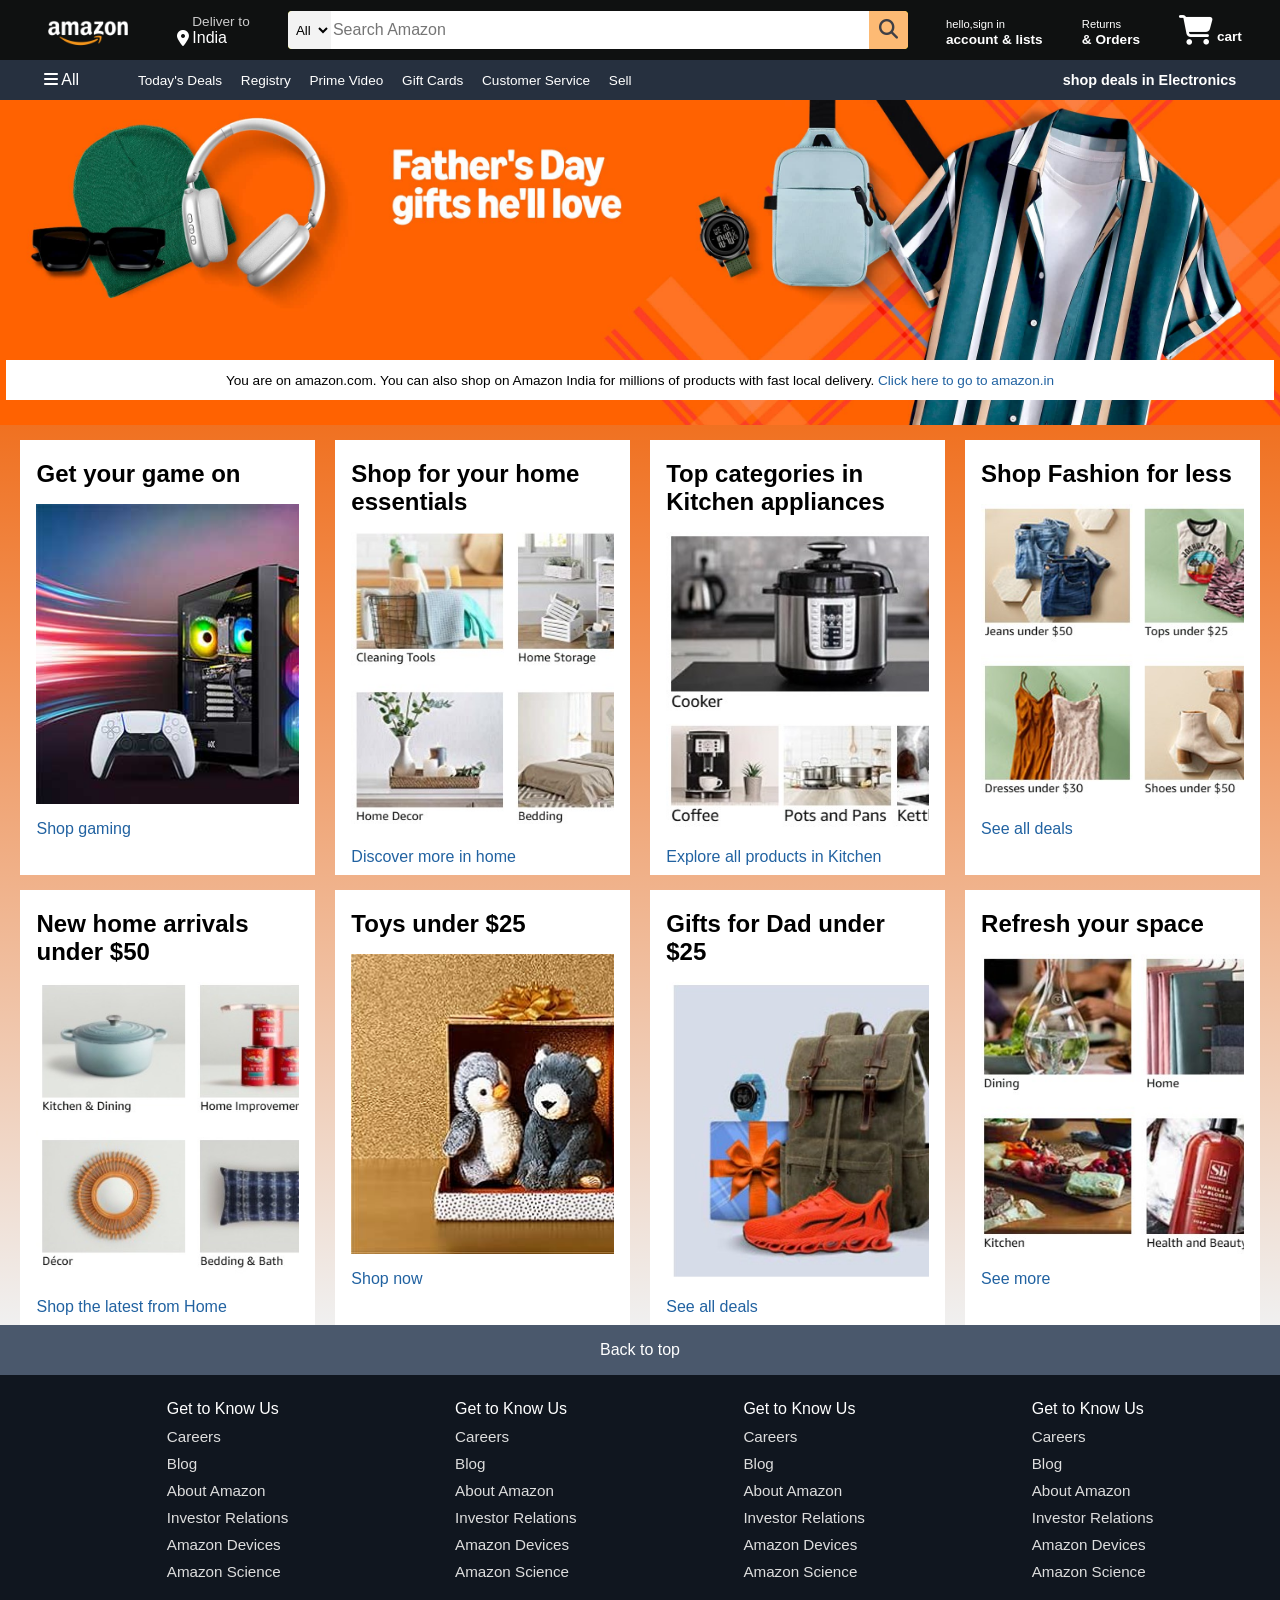
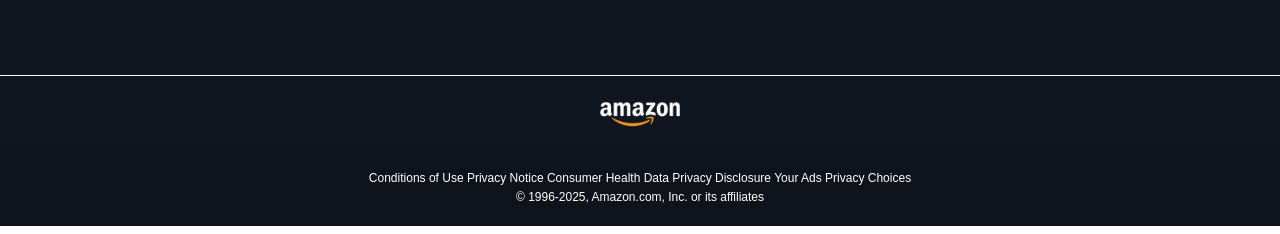
==== index.html @ d41b8dea "initial commit" ====
<!DOCTYPE html>
<html lang="en">
<head>
    <meta charset="UTF-8">
    <meta name="viewport" content="width=device-width, initial-scale=1.0">
    <title>amazon</title>
    <link rel="stylesheet" href="https://cdnjs.cloudflare.com/ajax/libs/font-awesome/6.7.2/css/all.min.css" integrity="sha512-Evv84Mr4kqVGRNSgIGL/F/aIDqQb7xQ2vcrdIwxfjThSH8CSR7PBEakCr51Ck+w+/U6swU2Im1vVX0SVk9ABhg==" crossorigin="anonymous" referrerpolicy="no-referrer" />
    <link rel="stylesheet" href="style.css">
</head>
<body>
    <header>
        <div class="navbar">
            <div class="nav-logo border">
                <div class="logo"></div>
            </div>
            <div class="nav-address border">
                <p class="add-first">Deliver to</p>
                <div class="add-icon">
                    <i class="fa-solid fa-location-dot"></i>
                    <p class="add-sec">India</p>
                </div>
            </div>
            <div class="nav-search">
                <select class="search-select">
                    <option>All</option>
                </select>
                <input placeholder="Search Amazon" class="search-input">
                <div class="search-icon">
                    <i class="fa-solid fa-magnifying-glass"></i>
                </div>
            </div>
            <div class="nav-signin border">
                <p><span>hello,sign in</span></p>
                <p class="nav-second">account & lists</p>
            </div>
            <div class="nav-returns border">
                <p><span>Returns</span></p>
                <p class="nav-second">& Orders</p>
            </div>
            <div class="nav-cart border">
                <i class="fa-solid fa-cart-shopping"></i>
                cart
            </div>

        </div>

        <div class="panel">
                <div class="panel-all">
                    <i class="fa-solid fa-bars"></i>
                    All 
            </div>
            <div class="panel-ops">
                 <p>Today's Deals</p>
                <p>Registry</p>
                <p>Prime Video</p>
                <p>Gift Cards</p>
                <p>Customer Service</p>
                <p>Sell</p>
            </div>
            <div class="panel-deals">
                shop deals in Electronics
            </div>
        </div>
    </header>

    <div class="hero-section">
        <div class="hero-msg">
            <p>You are on amazon.com. You can also shop on Amazon India for millions of products with fast local delivery. <a>Click here to go to amazon.in</a></p>
        </div>
    </div>

    <div class="shop-section">
        <div class="box">
            <div class="box-content">
                <h2>Get your game on</h2>
                <div class="box-img" style="background-image: url('box1_image.jpg');"></div>
                <p>Shop gaming</p>
            </div>
        </div>
        <div class="box">
            <div class="box-content">
                <h2>Shop for your home essentials</h2>
                <div class="box-img" style="background-image: url('box-2_image.jpg');"></div>
                <p>Discover more in home</p>
            </div>
        </div>
        <div class="box">
            <div class="box-content">
                <h2>Top categories in Kitchen appliances</h2>
                <div class="box-img" style="background-image: url('box-3_image.jpg');"></div>
                <p>Explore all products in Kitchen</p>
            </div>
        </div>
        <div class="box">
            <div class="box-content">
                <h2>Shop Fashion for less</h2>
                <div class="box-img" style="background-image: url('box-4_image.jpg');"></div>
                <p>See all deals</p>
            </div>
        </div>
        <div class="box">
            <div class="box-content">
                <h2>New home arrivals under $50</h2>
                <div class="box-img" style="background-image: url('box-5_image.jpg');"></div>
                <p>Shop the latest from Home</p>
            </div>
        </div>
        <div class="box">
            <div class="box-content">
                <h2>Toys under $25</h2>
                <div class="box-img" style="background-image: url('box-6_image.jpg');"></div>
                <p>Shop now</p>
            </div>
        </div>
        <div class="box">
            <div class="box-content">
                <h2>Gifts for Dad under $25</h2>
                <div class="box-img" style="background-image: url('box-7_image.jpg');"></div>
                <p>See all deals</p>
            </div>
        </div>
        <div class="box">
            <div class="box-content">
                <h2>Refresh your space</h2>
                <div class="box-img" style="background-image: url('box-8_image.jpg');"></div>
                <p>See more</p>
            </div>
        </div>
    </div> 
    <footer>
        <div class="foot-panel1">
            Back to top
        </div>

        <div class="foot-panel2">
            <ul>
                <p>Get to Know Us</p>
                <a>Careers</a>
                <a>Blog</a>
                <a>About Amazon</a>
                <a>Investor Relations</a>
                <a>Amazon Devices</a>
                <a>Amazon Science</a>
            </ul>
            <ul>
                <p>Get to Know Us</p>
                <a>Careers</a>
                <a>Blog</a>
                <a>About Amazon</a>
                <a>Investor Relations</a>
                <a>Amazon Devices</a>
                <a>Amazon Science</a>
            </ul>
            <ul>
                <p>Get to Know Us</p>
                <a>Careers</a>
                <a>Blog</a>
                <a>About Amazon</a>
                <a>Investor Relations</a>
                <a>Amazon Devices</a>
                <a>Amazon Science</a>
            </ul>
            <ul>
                <p>Get to Know Us</p>
                <a>Careers</a>
                <a>Blog</a>
                <a>About Amazon</a>
                <a>Investor Relations</a>
                <a>Amazon Devices</a>
                <a>Amazon Science</a>
            </ul>
        </div>
        <div class="foot-panel3">
            <div class="logo"></div>
        </div>
        <div class="foot-panel4">
            <div class="pages">
                <a>Conditions of Use</a>
                <a>Privacy Notice</a>
                <a>Consumer Health Data Privacy Disclosure</a>
                <a>Your Ads Privacy Choices</a>
                <div class="copyright">
                    © 1996-2025, Amazon.com, Inc. or its affiliates
                </div>
            </div>
        </div>
    </footer>
</body>
</html>
---- style.css ----
* {
    margin: 0;
    font-family:Arial;
    border: border-box;
}

.navbar {
    height: 60px;
    background-color:#0f1111;
    color: white;
    display: flex;
    align-items: center;
    justify-content: space-evenly;
}

.nav-logo {
    height: 50px;
    width: 100px;
}
.logo {
    background-image: url("amazon_logo.png");
    background-size: cover;
    height: 50px;
    width: 100%;
}

.border {
    border: 1.5px solid transparent;
}

.border:hover {
    border: 1.5px solid white;
}

 /**box2 **/

 .add-first {
    color: #cccccc;
    font-size: 0.85rem;
    margin-left: 15px;

}

.add-sec {
    color:#ffffff;
    font-size: 1rem;
    margin-left: 3px;
}

.add-icon {
    display: flex;
    align-items: center;

}

/** box3 **/

.nav-search {
    display: flex;
    justify-content: space-evenly;
    background-color: yellow;
    width: 620px;
    height: 38px;
    border-radius: 4px;
}

.search-select {
    background-color: #f3f3f3;
    width: 50px;
    text-align: center;
    border-top-left-radius: 4px;
    border-bottom-left-radius: 4px;
    border: none;
}

.search-input {
    width: 100%;
    font-size: 1rem;
    border:none;
}

.search-icon {
    width: 45px;
    display: flex;
    justify-content: center;
    align-items: center;
    font-size: 1.2rem;
    background-color:#FDBA74;
    border-top-right-radius: 4px;
    border-bottom-right-radius: 4px;
    color: #3f3f46;
}

/* box-4 */

span {
    font-size: 0.7rem;
}
.nav-second {
    font-size: 0.85rem;
    font-weight: 700;
}

.nav-cart i {
    font-size: 30px;
}

.nav-cart {
    font-size: 0.85rem;
    font-weight: 700;
}

/* panel */

.panel {
    height: 40px;
    background-color: #26303F;
    display: flex;
    color: white;
    align-items: center;
    justify-content: space-evenly;
}

.panel-ops p {
    display: inline;
    margin-left: 15px;
}

.panel-ops {
    width: 70%;
    font-size: 0.85rem;
}

.panel-deals {
    font-size: 0.9rem;
    font-weight: 700;
}

/* hero-section */

.hero-section {
    background-image: url("hero_image.jpg");
    background-size: cover;
    height: 325px;
    display: flex;
    justify-content: center;
    align-items:flex-end;
}

.hero-msg {
    background-color: white;
    color: black;
    height: 40px;
    display: flex;
    align-items: center;
    justify-content: center;
    font-size: 0.85rem;
    width: 99%;
    margin-bottom: 25px;
}

.hero-msg a {
    color: #2162a1;
}

/* shop section */
.shop-section {
    display: flex;
    flex-wrap: wrap;
    justify-content: space-evenly;
    background: linear-gradient(to bottom, #f07121, #F0F0F0);

}

.box {
    /* border: 2px solid black; */
    height: 400px;
    width: 23%;
    background-color: white;
    padding: 20px 0px 15px;
    margin-top: 15px;
}

.box-img {
    height: 300px;
    background-size: cover;
    margin-top: 1rem;
    margin-bottom: 1rem;
}

.box-content {
    margin-left: 1rem;
    margin-right:1rem;
}

.box-content p {
    color: #2162a1;
}

/* footer */

.footer {
    margin-top: 12px;
}

.foot-panel1 {
    background-color: #4A586C;
    color: white;
    height: 50px;
    display: flex;
    justify-content: center;
    align-items: center;
    font-size: 1rem;
}

.foot-panel2 {
    background-color: #10161F;
    color: white;
    height: 300px;
    display: flex;
    justify-content: space-evenly;
}

ul {
    margin-top: 25px;
}

ul a {
    display: block;
    font-size: 0.95rem;
    margin-top: 10px;
    color: #dddddd;
}

.foot-panel3 {
    background-color: #10161F;
    color: white;
    border-top: 0.5px solid white;
    height: 70px;
    display: flex;
    justify-content: center;
    align-items: center;
}

.logo {
    background-image: url("amazon_logo.png");
    background-size: cover;
    height: 50px;;
    width: 100px;;
}

.foot-panel4 {
    background-color: #0F141C;
    color: white;
    height: 80px;
    font-size: 0.75rem;
    text-align: center;
}

.pages {
    padding: 25px;
}

.copyright {
    padding: 5px;
}
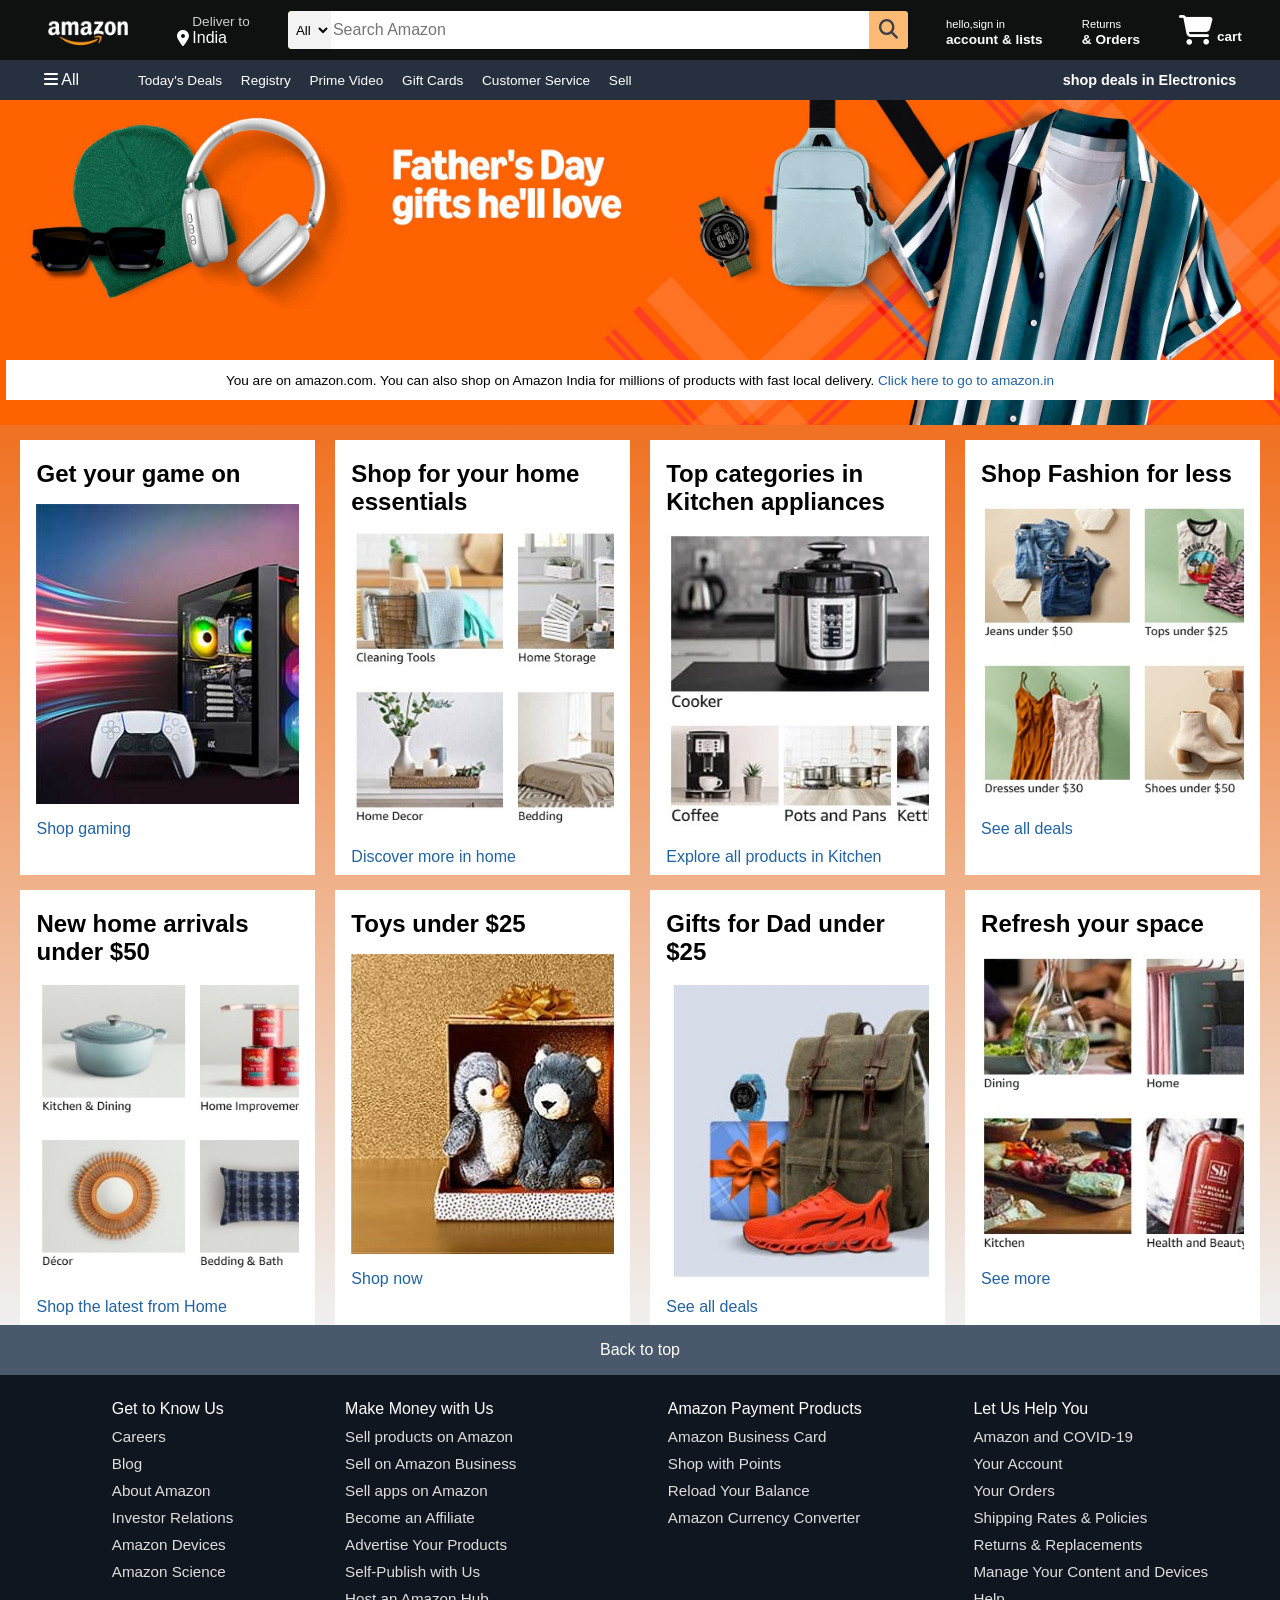
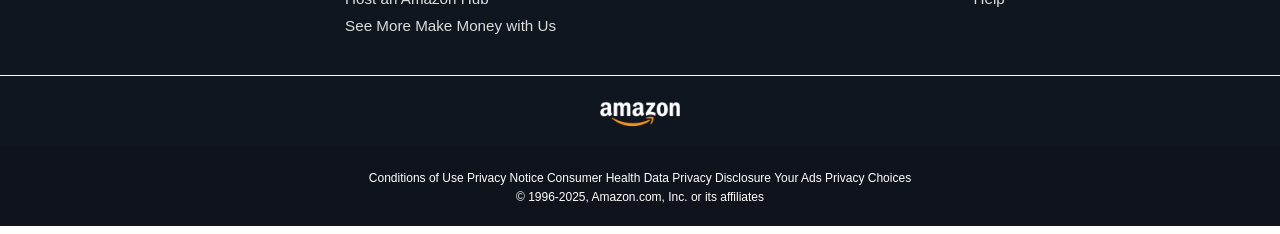
==== commit 403adb21: "initial commit" ====
--- a/index.html
+++ b/index.html
@@ -143,31 +143,32 @@
                 <a>Amazon Science</a>
             </ul>
             <ul>
-                <p>Get to Know Us</p>
-                <a>Careers</a>
-                <a>Blog</a>
-                <a>About Amazon</a>
-                <a>Investor Relations</a>
-                <a>Amazon Devices</a>
-                <a>Amazon Science</a>
+                <p>Make Money with Us</p>
+                <a>Sell products on Amazon</a>
+                <a>Sell on Amazon Business</a>
+                <a>Sell apps on Amazon</a>
+                <a>Become an Affiliate</a>
+                <a>Advertise Your Products</a>
+                <a>Self-Publish with Us</a>
+                <a>Host an Amazon Hub</a>
+                <a>See More Make Money with Us</a>
             </ul>
             <ul>
-                <p>Get to Know Us</p>
-                <a>Careers</a>
-                <a>Blog</a>
-                <a>About Amazon</a>
-                <a>Investor Relations</a>
-                <a>Amazon Devices</a>
-                <a>Amazon Science</a>
+                <p>Amazon Payment Products</p>
+                <a>Amazon Business Card</a>
+                <a>Shop with Points</a>
+                <a>Reload Your Balance</a>
+                <a>Amazon Currency Converter</a>
             </ul>
             <ul>
-                <p>Get to Know Us</p>
-                <a>Careers</a>
-                <a>Blog</a>
-                <a>About Amazon</a>
-                <a>Investor Relations</a>
-                <a>Amazon Devices</a>
-                <a>Amazon Science</a>
+                <p>Let Us Help You</p>
+                <a>Amazon and COVID-19</a>
+                <a>Your Account</a>
+                <a>Your Orders</a>
+                <a>Shipping Rates & Policies</a>
+                <a>Returns & Replacements</a>
+                <a>Manage Your Content and Devices</a>
+                <a>Help</a>
             </ul>
         </div>
         <div class="foot-panel3">
